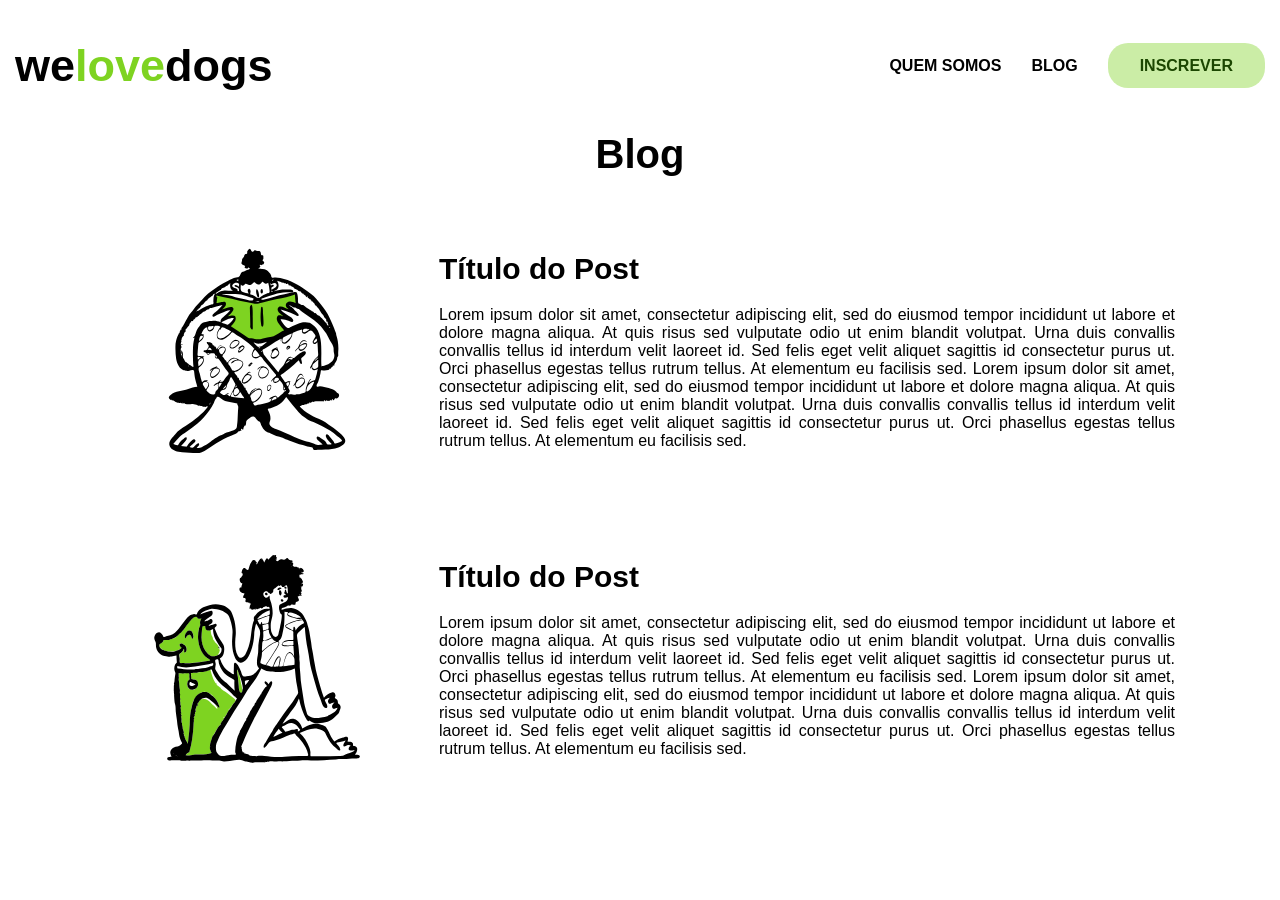
==== blog.html @ 1f2349d3 "primeiro commit" ====
<!DOCTYPE html>
<html lang="pt-br">
<head>
    <meta charset="UTF-8">
    <meta name="viewport" content="width=device-width, initial-scale=1.0">
    <title>WeLoveDogs</title>
    <link rel="stylesheet" href="style.css">
</head>
<body>
    <nav>
        <div class="nav-logo"><a href="index.html">we<span>love</span>dogs</a></div>
        <ul>
            <li><a href="quem-somos.html">QUEM SOMOS</a></li>
            <li><a href="blog.html">BLOG</a></li>
            <li><a href="inscrever.html" class="btn-inscrever">INSCREVER</a></li>

        </ul>
    </nav>
    <section class="blog">
        <h1 class="blog-titulo">Blog</h1>
        <div class="blog-secao">
            <img src="Figure3.svg" alt="pessoa-lendo" class="blog-imagem">
            <div class="blog-conteudo">
                <h2 class="blog-subtitulo">Título do Post</h2>
                <p>Lorem ipsum dolor sit amet, consectetur adipiscing elit, sed do eiusmod tempor incididunt ut labore et dolore magna aliqua. At quis risus sed vulputate odio ut enim blandit volutpat. Urna duis convallis convallis tellus id interdum velit laoreet id. Sed felis eget velit aliquet sagittis id consectetur purus ut. Orci phasellus egestas tellus rutrum tellus. At elementum eu facilisis sed. Lorem ipsum dolor sit amet, consectetur adipiscing elit, sed do eiusmod tempor incididunt ut labore et dolore magna aliqua. At quis risus sed vulputate odio ut enim blandit volutpat. Urna duis convallis convallis tellus id interdum velit laoreet id. Sed felis eget velit aliquet sagittis id consectetur purus ut. Orci phasellus egestas tellus rutrum tellus. At elementum eu facilisis sed. </p>
            </div>
        </div>
         <div class="blog-secao">
            <img src="Figure4.svg" alt="cachorro-ajoelhado" class="blog-imagem">
            <div class="blog-conteudo">
                <h2 class="blog-subtitulo">Título do Post</h2>
                <p>Lorem ipsum dolor sit amet, consectetur adipiscing elit, sed do eiusmod tempor incididunt ut labore et dolore magna aliqua. At quis risus sed vulputate odio ut enim blandit volutpat. Urna duis convallis convallis tellus id interdum velit laoreet id. Sed felis eget velit aliquet sagittis id consectetur purus ut. Orci phasellus egestas tellus rutrum tellus. At elementum eu facilisis sed. Lorem ipsum dolor sit amet, consectetur adipiscing elit, sed do eiusmod tempor incididunt ut labore et dolore magna aliqua. At quis risus sed vulputate odio ut enim blandit volutpat. Urna duis convallis convallis tellus id interdum velit laoreet id. Sed felis eget velit aliquet sagittis id consectetur purus ut. Orci phasellus egestas tellus rutrum tellus. At elementum eu facilisis sed. </p>
            </div>
        </div>

    </section>
</body>
</html>
---- style.css ----
*{
    box-sizing: border-box;
    margin: 0;
    padding: 0;
}

:root{
    --primary-color: #ff6f61;
    --secondary-color: #4a90e2;
    --background-color: #ffffff;
    --text-color: #000000;
    --font-family: 'Open Sans', sans-serif;
}

body{
    font-family: var(--font-family);
    background-color: var(--background-color);
    color: var(--text-color);
}

/* barra de navegação em si */
nav{
    padding: 40px 15px;
    display: flex;
    align-items: center;
    justify-content: space-between;
}

/* lista de links dentro da barra de navegação */
nav ul{
    list-style: none;
    display: flex;
    gap: 30px;
    
}   

/* links dentro da barra de navegação */
nav a{
    color: var(--text-color);
    text-decoration: none;
    font-weight: bold;
}

/* logo dentro da barra de navegação */
.nav-logo a{
    font-family: var(--font-family);
    font-size: 45px;
    color: var(--text-color);
}

/* parte "love" do logo */
.nav-logo a span{
    color: #7ED321;
}

.btn-inscrever{
    background: #7ED32166;
    color: #1C4701;
    padding: 14px 32px;
    border-radius: 20px;
    font-weight: bold;
}

/* página principal */
.hero {
    display: flex;
    align-items: center;
    justify-content: center;
}

.hero-texto{
    font-size: 50px;
    line-height: 1.4;
}

.hero-conteudo{
    margin-top: 60px;
    margin-left: 200px;
}

.hero-imagem{
    width: 700px;
    margin-left: 100px;
}

.btn-inscrever-se{
    padding: 14px 50px;
    border-radius: 12px;
    font-weight: bold;
    background: #7ED321;
    color: #1C4701;
    text-decoration: none;
    display: inline-block;
    margin-top: 30px;
}

 /* página quem somos */

 .quem-somos{
    display: flex;
    flex-direction: column;
    align-items: center;
    justify-content: center;
}

.quem-somos-conteudo{
    max-width: 660px;
    text-align: justify;
    padding: 40px;
}

.quem-somos-titulo{
    font-size: 40px;
    margin-bottom: 20px;
    text-align: center;
}

.quem-somos-imagem{
    width: 300px;
}

/* página blog */

.blog{
    display: flex;
    align-items: center;
    justify-content: center;
    flex-direction: column;
}

.blog-titulo{
    font-size: 40px;
    margin-bottom: 20px;
    text-align: center;
}

.blog-secao{
    display: flex;
    align-items: center;
    max-width: 1150px;
    text-align: justify;
    padding: 40px;
}

.blog-subtitulo{
    font-size: 30px;
    margin-bottom: 20px;
}

.blog-imagem{
    width: 700px;
}

.blog-conteudo{
    margin-left: 30px;
}

/* página inscrever */

.inscricao{
    display: flex;
    flex-direction: column;
    align-items: center;
    justify-content: center;
    margin-top: 60px;
}

.inscrever-titulo{
    font-size: 40px;
    margin-bottom: 20px;
    text-align: center;
}

.form-conteudo{
    display: flex;
    align-items: center;
    gap: 60px;
}

.form-campo{
    display: flex;
    align-items: flex-start;
    gap: 20px;
    margin-bottom: 20px;
    font-weight: bold;
}

.form-campo label {
    width: 120px;
    text-align: center;
}

.form-campo input {
    padding: 10px;
    border-radius: 8px;
    border: 1px solid #ccc;
    width: 300px;
    height: 40px;
}

.form-campo textarea {
    padding: 10px;
    border-radius: 8px;
    border: 1px solid #ccc;
    width: 300px;
    height: 150px;
}

.inscricao-imagem {
    width: 150px;
}

.btn-enviar {
    background: #7ED321;
    color: #1C4701;
    padding: 12px 40px;
    border: none;
    border-radius: 10px;
    font-weight: bold;
    margin-left: 320px;
    cursor: pointer;
}


/* responsividade */
/* nao funciona ainda */

@media (max-width: 768px) {
    .nav-ul{
        display: none;
    }
    .nav{
        display: none;
    }
    .nav a{
        display: none;
    }
    h1{
        font-size: 10px;
    }
}
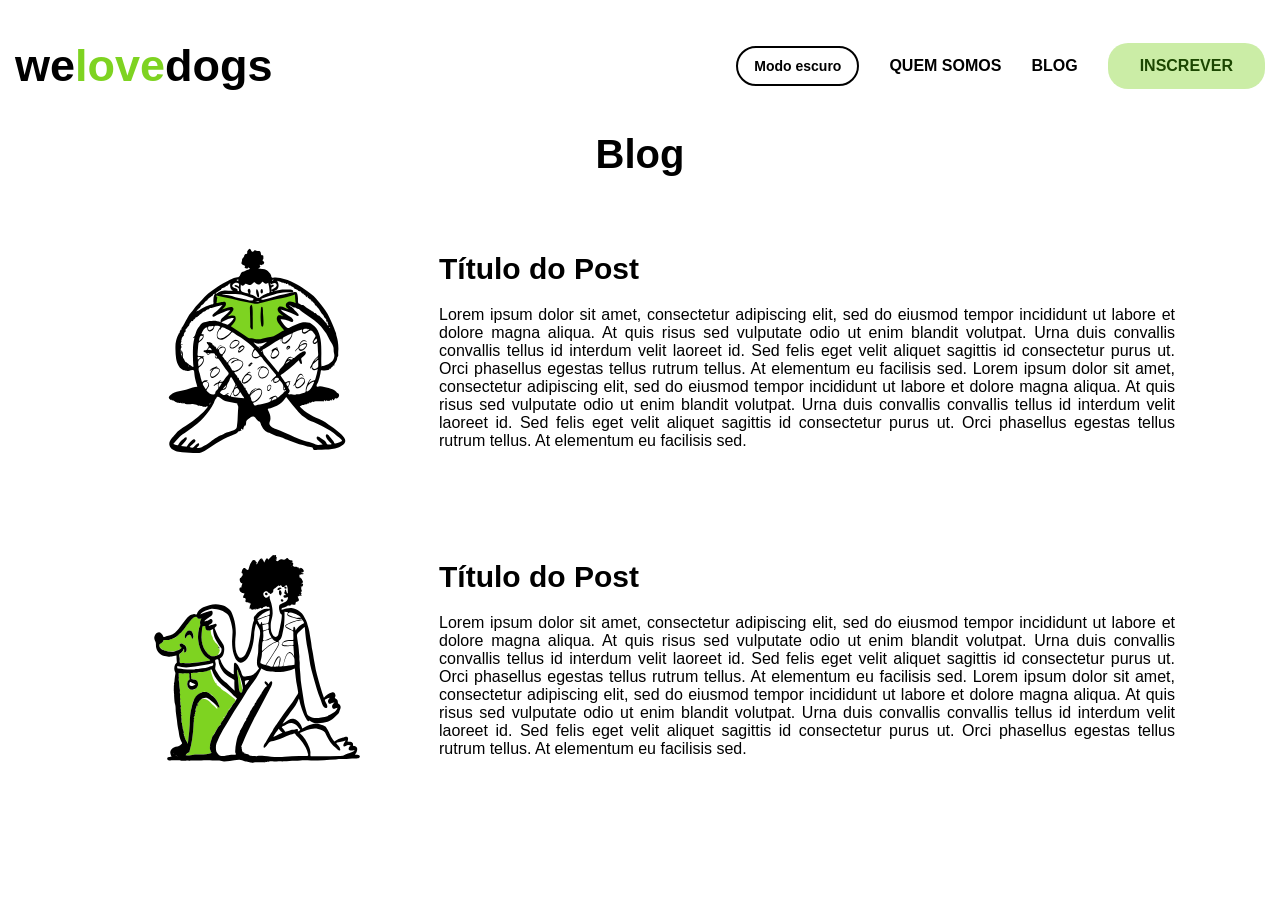
==== commit 0b3a5430: "feat: entrega atividade semana 2" ====
--- a/blog.html
+++ b/blog.html
@@ -9,7 +9,9 @@
 <body>
     <nav>
         <div class="nav-logo"><a href="index.html">we<span>love</span>dogs</a></div>
-        <ul>
+        <button class="hamburguer" onclick="toggleMenu()">☰</button>
+        <ul class="nav-menu">
+            <button id="btn-dark" onclick="toggleDark()">Modo escuro</button>
             <li><a href="quem-somos.html">QUEM SOMOS</a></li>
             <li><a href="blog.html">BLOG</a></li>
             <li><a href="inscrever.html" class="btn-inscrever">INSCREVER</a></li>
@@ -34,5 +36,7 @@
         </div>
 
     </section>
+    <script src="script.js"></script>
+    <script src="darkmode.js"></script>
 </body>
 </html>
--- a/style.css
+++ b/style.css
@@ -31,8 +31,7 @@
     list-style: none;
     display: flex;
     gap: 30px;
-    
-}   
+}
 
 /* links dentro da barra de navegação */
 nav a{
@@ -52,6 +51,12 @@
 .nav-logo a span{
     color: #7ED321;
 }
+
+nav ul li {
+    display: flex;
+    align-items: center;
+}
+
 
 .btn-inscrever{
     background: #7ED32166;
@@ -206,8 +211,8 @@
     height: 150px;
 }
 
-.inscricao-imagem {
-    width: 150px;
+.inscrever-imagem {
+    width: 500px;
 }
 
 .btn-enviar {
@@ -221,21 +226,182 @@
     cursor: pointer;
 }
 
-
-/* responsividade */
-/* nao funciona ainda */
-
+.erro {
+    color: red;
+    font-size: 12px;
+    display: none;
+}
+
+/* menu hamburguer desktop */
+
+.hamburguer {
+    display: none;
+    background: none;
+    border: none;
+    font-size: 30px;
+    cursor: pointer;
+    color: var(--text-color);
+}
+
+/* Responsividade */
+
+/* Tablet (max 1024px) */
+@media (max-width: 1024px) {
+    .hero {
+        flex-direction: column;
+        text-align: center;
+    }
+
+    .hero-conteudo {
+        margin-left: 40px;
+        margin-right: 40px;
+    }
+
+    .hero-imagem {
+        width: 450px;
+        margin-left: 0;
+    }
+
+    .blog-imagem {
+        width: 250px;
+    }
+
+    .form-conteudo {
+        flex-direction: column;
+    }
+
+    .inscrever-imagem {
+    width: 100%;
+    }
+}
+
+/* Mobile (max 768px) */
 @media (max-width: 768px) {
-    .nav-ul{
+    nav {
+        flex-direction: column;
+        gap: 20px;
+        padding: 20px;
+    }
+
+    nav ul {
+        gap: 15px;
+    }
+
+    .nav-logo a {
+        font-size: 30px;
+    }
+
+    .hero-conteudo {
+        margin-left: 20px;
+        margin-right: 20px;
+        margin-top: 30px;
+    }
+
+    .hero-texto {
+        font-size: 32px;
+    }
+
+    .hero-imagem {
+        width: 300px;
+        margin-top: 20px;
+    }
+
+    .blog-secao {
+        flex-direction: column;
+        padding: 20px;
+    }
+
+    .blog-imagem {
+        width: 200px;
+    }
+
+    .blog-conteudo {
+        margin-left: 0;
+        margin-top: 20px;
+    }
+
+    .form-campo input,
+    .form-campo textarea {
+        
+        width: 100%;
+    }
+
+    .form-conteudo {
+        padding: 0 20px;
+    }
+
+    .btn-enviar {
+        margin-left: 140px;
+    }
+
+    .inscrever-imagem {
+        width: 100%;
+    }
+    
+    /* menu hamburguer */
+    .hamburguer {
+        display: block;
+    }
+
+    .nav-menu {
         display: none;
-    }
-    .nav{
-        display: none;
-    }
-    .nav a{
-        display: none;
-    }
-    h1{
-        font-size: 10px;
-    }
-}+        flex-direction: column;
+        width: 100%;
+        text-align: center;
+    }
+
+    .nav-menu.aberto {
+        display: flex;
+        flex-direction: column;
+        align-items: center;
+        background-color: var(--background-color);
+        border: 2px solid var(--text-color);
+        border-radius: 12px;
+        padding: 20px;
+        gap: 20px;
+        width: 80%;
+        margin: 0 auto;
+    }
+    
+}
+
+/* dark mode */
+body.dark {
+    --background-color: #1a1a1a;
+    --text-color: #ffffff;
+    background-color: var(--background-color);
+    color: var(--text-color);
+}
+
+body.dark input,
+body.dark textarea {
+    background-color: #333;
+    color: #ffffff;
+    border-color: #555;
+}
+
+body.dark img {
+    background-color: transparent;
+}
+
+body.dark .btn-inscrever {
+    background: #7ED321 !important;
+    color: #1C4701 !important;
+}
+
+#btn-dark {
+    background: none;
+    border: 2px solid var(--text-color);
+    border-radius: 20px;
+    padding: 8px 16px;
+    cursor: pointer;
+    font-size: 14px;
+    font-family: var(--font-family);
+    color: var(--text-color);
+    font-weight: bold;
+    display: inline-flex;
+    align-items: center;
+    align-self: center;
+    line-height: 1;
+    height: 40px;
+}
